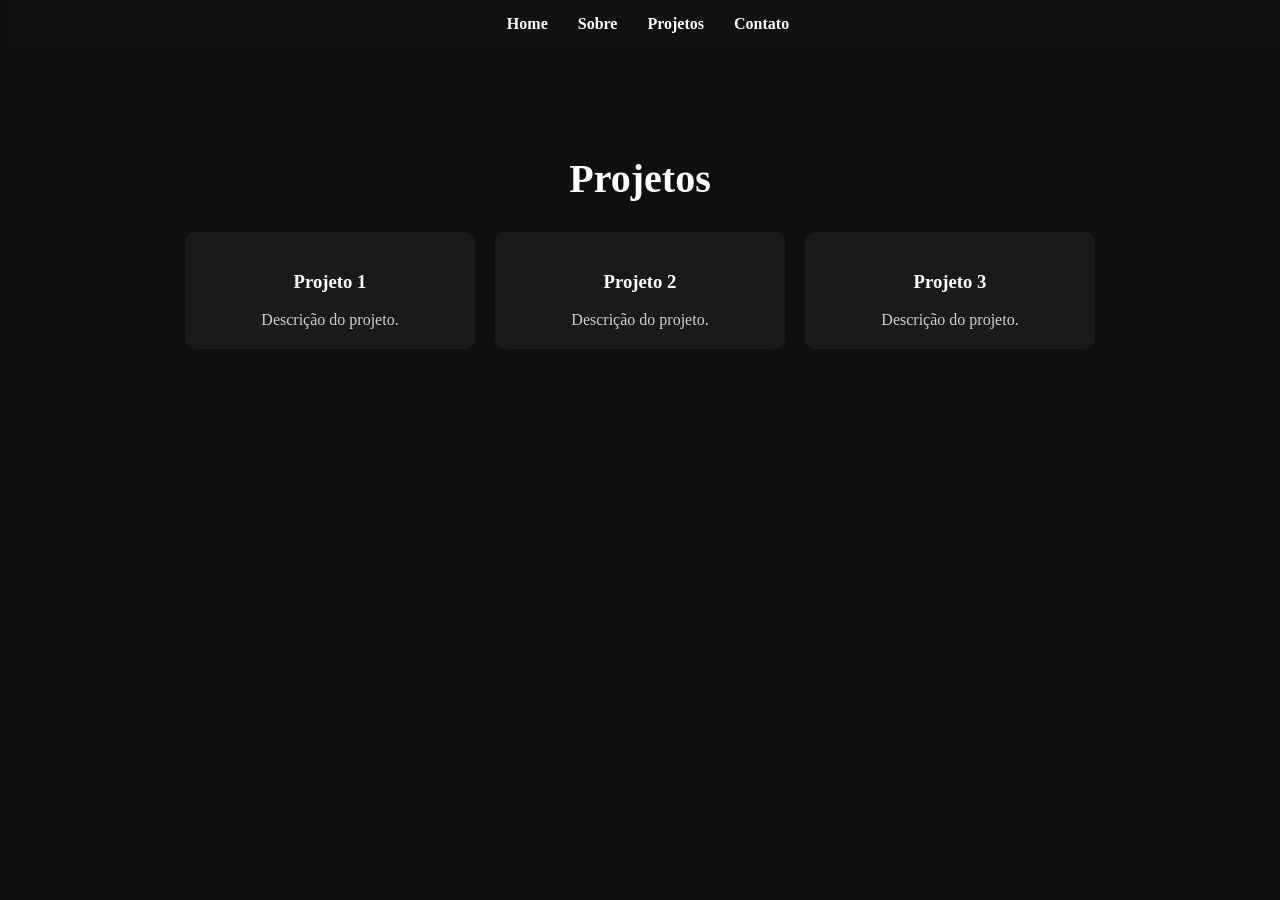
==== projeto.html @ 24dc3ccd "Add files via upload" ====
<!DOCTYPE html>
<html lang="pt-br">
<head>
  <meta charset="UTF-8">
  <title>Projetos</title>
  <link rel="stylesheet" href="css/style.css">
</head>
<body>

<header>
  <nav>
    <a href="index.html">Home</a>
    <a href="sobre.html">Sobre</a>
    <a href="projeto.html">Projetos</a>
    <a href="contato.html">Contato</a>
  </nav>
</header>

<div class="container">
  <h1>Projetos</h1>

  <div class="projetos">
    <div class="card">
      <h3>Projeto 1</h3>
      <p>Descrição do projeto.</p>
    </div>

    <div class="card">
      <h3>Projeto 2</h3>
      <p>Descrição do projeto.</p>
    </div>

    <div class="card">
      <h3>Projeto 3</h3>
      <p>Descrição do projeto.</p>
    </div>
  </div>

</div>

</body>
</html>
---- css/style.css ----
{
  margin: 0;
  padding: 0;
  box-sizing: border-box;
  font-family: Arial, sans-serif;
}

body {
  background: #0f0f0f;
  color: #fff;
}

/* MENU */
header {
  position: fixed;
  top: 0;
  width: 100%;
  background: #111;
  padding: 15px 0;
  z-index: 1000;
}

nav {
  display: flex;
  justify-content: center;
  gap: 30px;
}

nav a {
  color: #fff;
  text-decoration: none;
  font-weight: bold;
  transition: 0.3s;
}

nav a:hover {
  color: #00adb5;
}

/* CONTEÚDO */
.container {
  padding: 120px 20px 40px;
  text-align: center;
}

h1 {
  font-size: 40px;
  margin-bottom: 20px;
}

p {
  max-width: 600px;
  margin: 0 auto;
  opacity: 0.8;
}

/* CARDS DE PROJETOS */
.projetos {
  display: flex;
  flex-wrap: wrap;
  justify-content: center;
  gap: 20px;
  margin-top: 30px;
}

.card {
  background: #1a1a1a;
  padding: 20px;
  width: 250px;
  border-radius: 10px;
  transition: 0.3s;
}

.card:hover {
  transform: translateY(-5px);
  background: #222;
}

/* CONTATO */
.contato a {
  display: block;
  margin: 10px 0;
  color: #00adb5;
  text-decoration: none;
}
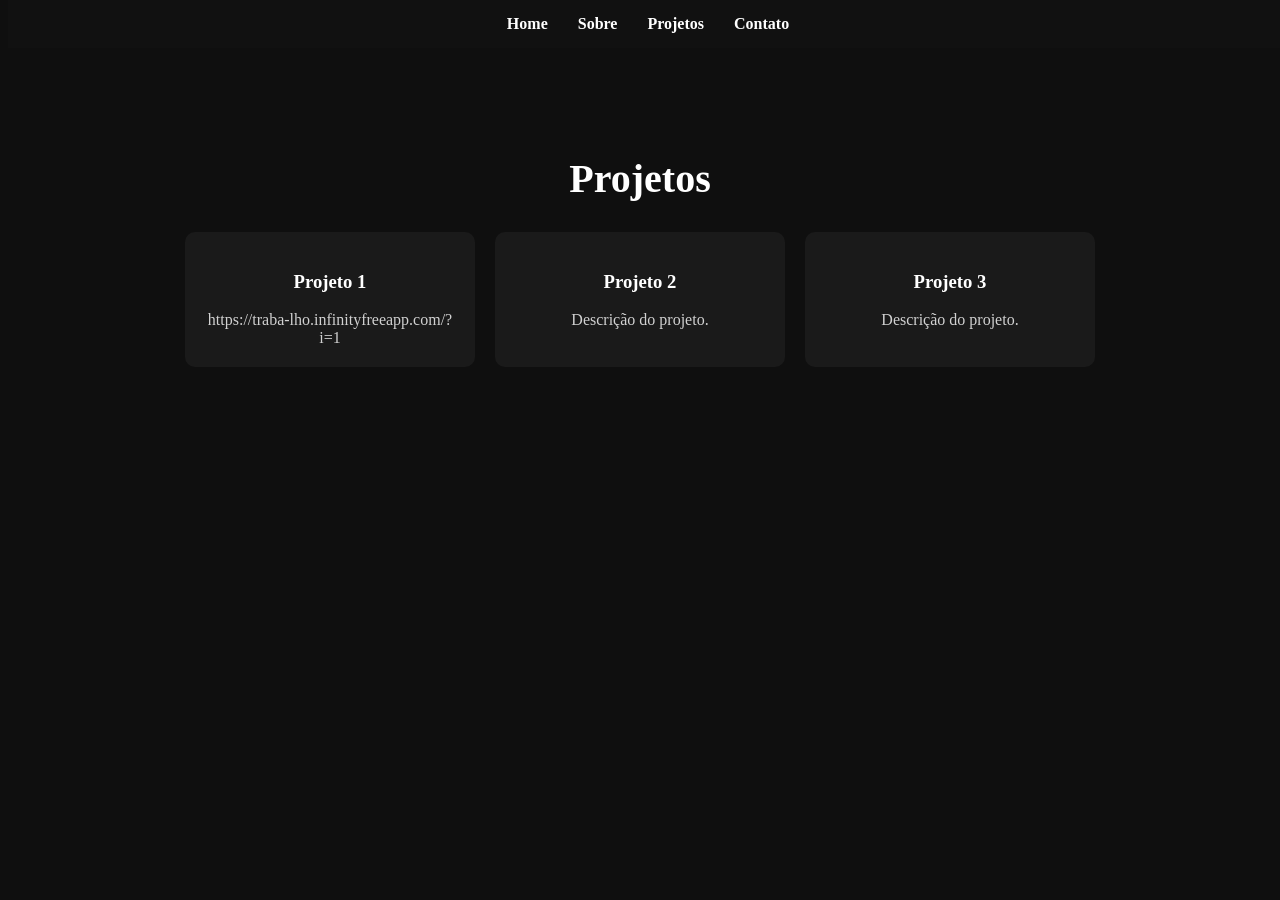
==== commit b4f64935: "Update projeto.html" ====
--- a/projeto.html
+++ b/projeto.html
@@ -22,7 +22,7 @@
   <div class="projetos">
     <div class="card">
       <h3>Projeto 1</h3>
-      <p>Descrição do projeto.</p>
+      <p>https://traba-lho.infinityfreeapp.com/?i=1</p>
     </div>
 
     <div class="card">
@@ -39,4 +39,4 @@
 </div>
 
 </body>
-</html>+</html>
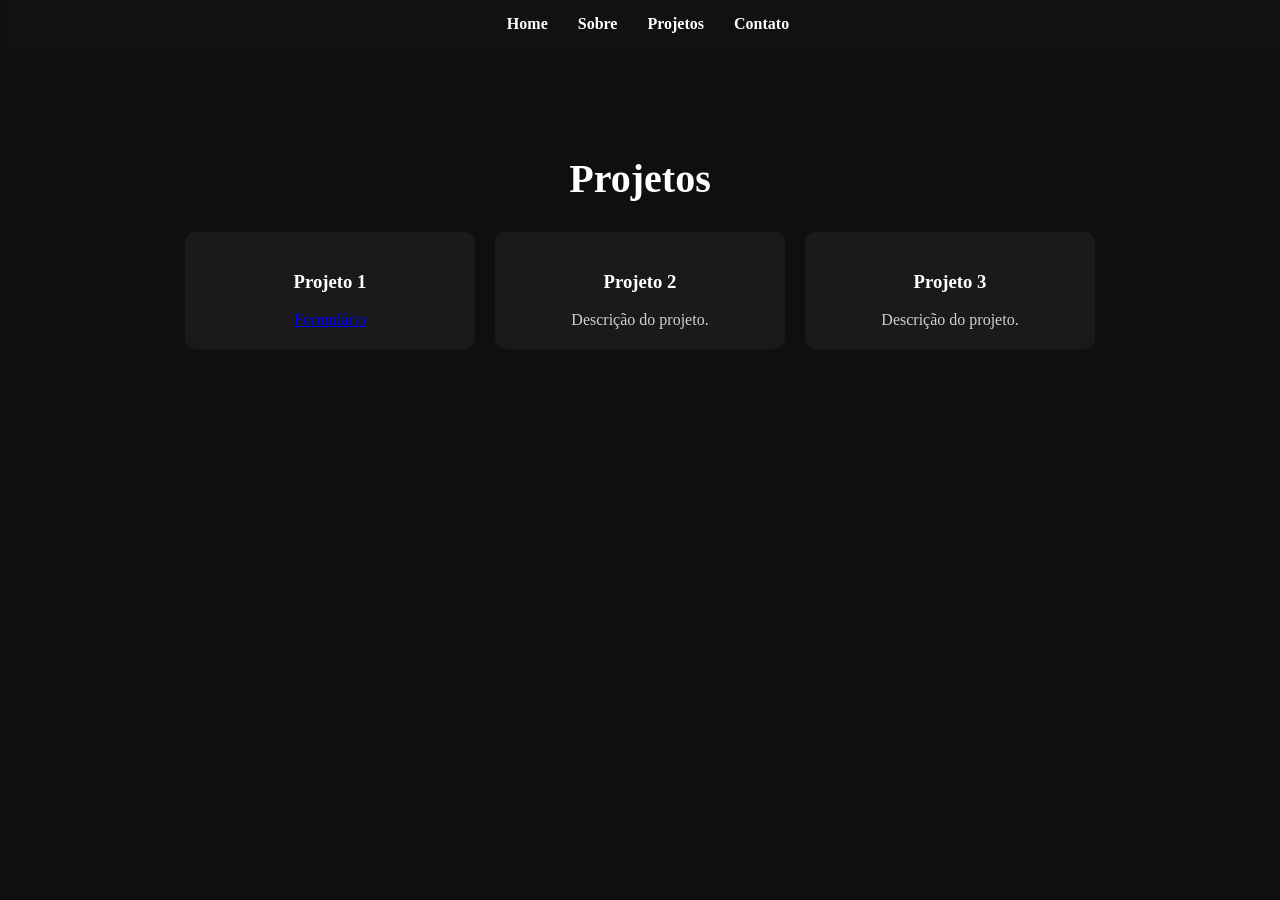
==== commit d94ccc61: "Add link to Projeto 1 in projeto.html Updated Projeto 1 to include a link to the form." ====
--- a/projeto.html
+++ b/projeto.html
@@ -22,7 +22,8 @@
   <div class="projetos">
     <div class="card">
       <h3>Projeto 1</h3>
-      <p>https://traba-lho.infinityfreeapp.com/?i=1</p>
+     <a href="https://traba-lho.infinityfreeapp.com/">Formulário</a>
+      
     </div>
 
     <div class="card">
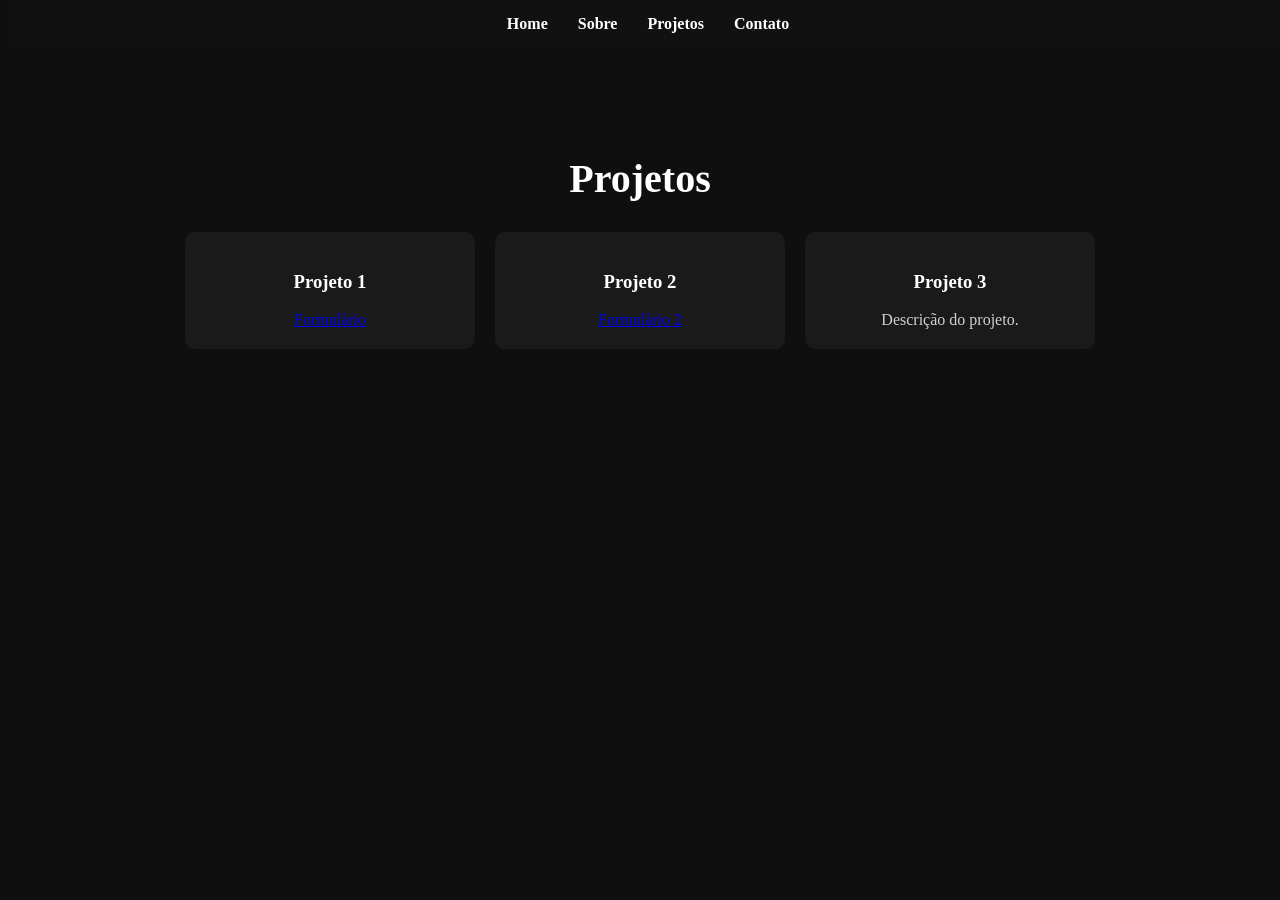
==== commit a3973665: "Fix link for Projeto 2 and clean up HTML Updated the link for 'Projeto 2' and formatted the HTML." ====
--- a/projeto.html
+++ b/projeto.html
@@ -28,7 +28,7 @@
 
     <div class="card">
       <h3>Projeto 2</h3>
-      <p>Descrição do projeto.</p>
+      <a href="https://formulario3ifo.infinityfreeapp.com/">Formulário 2</a>
     </div>
 
     <div class="card">
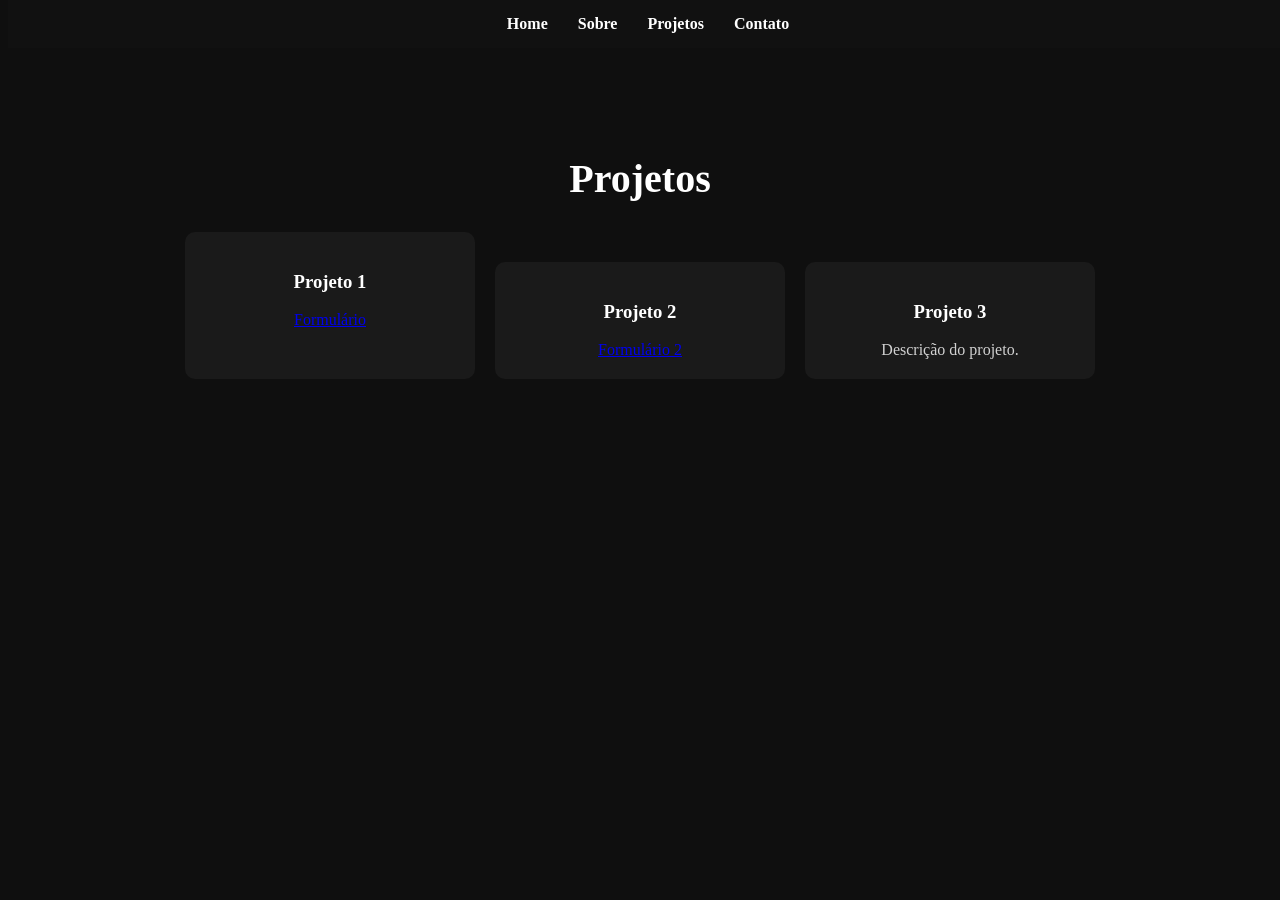
==== commit c45b57ec: "Update projeto.html" ====
--- a/projeto.html
+++ b/projeto.html
@@ -26,7 +26,8 @@
       
     </div>
 
-    <div class="card">
+    <div class="projetos">
+      <div class="card">
       <h3>Projeto 2</h3>
       <a href="https://formulario3ifo.infinityfreeapp.com/">Formulário 2</a>
     </div>
